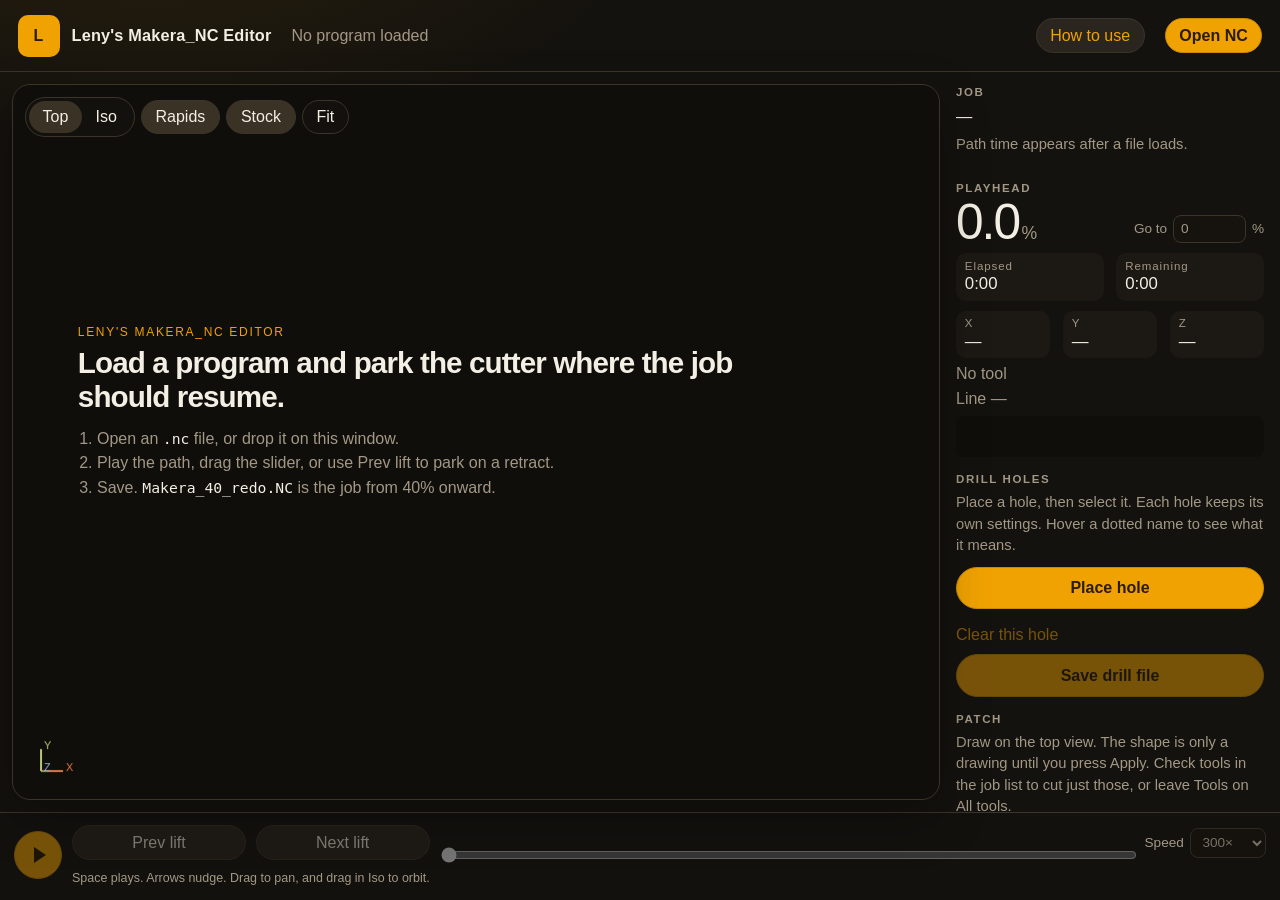
==== index.html @ b99cb6f9 "Publish the independent NC editor. The beta warning stays on the front page so anyone who opens the " ====
<!DOCTYPE html>
<html lang="en">
<head>
  <meta charset="utf-8" />
  <meta name="viewport" content="width=device-width, initial-scale=1" />
  <title>Leny's Makera_NC Editor</title>
  <link rel="stylesheet" href="app.css?v=7" />
</head>
<body>
  <header class="top">
    <div class="brand">
      <span class="mark">L</span>
      <div>
        <strong>Leny's Makera_NC Editor</strong>
      </div>
    </div>
    <p class="filemeta" id="fileMeta">No program loaded</p>
    <a class="doclink" href="docs.html">How to use</a>
    <button type="button" class="primary" id="openBtn">Open NC</button>
    <input id="file" type="file" accept=".nc,.NC,.gcode,.tap,.txt,text/plain" hidden />
  </header>

  <main>
    <section class="stage" id="stage">
      <canvas id="gl"></canvas>
      <canvas id="overlay"></canvas>
      <div class="viewbar">
        <div class="seg" role="group" aria-label="View">
          <button type="button" id="viewTop" aria-pressed="true">Top</button>
          <button type="button" id="viewIso" aria-pressed="false">Iso</button>
        </div>
        <button type="button" id="rapidsBtn" aria-pressed="true">Rapids</button>
        <button type="button" id="stockBtn" aria-pressed="true">Stock</button>
        <button type="button" id="fitBtn">Fit</button>
      </div>
      <div class="legend" id="legend" hidden>
        <span id="zTop">0</span>
        <i></i>
        <span id="zBot">0</span>
        <em>Z</em>
      </div>
      <div class="empty" id="empty">
        <p class="kicker">Leny's Makera_NC Editor</p>
        <h1>Load a program and park the cutter where the job should resume.</h1>
        <ol>
          <li>Open an <span>.nc</span> file, or drop it on this window.</li>
          <li>Play the path, drag the slider, or use Prev lift to park on a retract.</li>
          <li>Save. <span>Makera_40_redo.NC</span> is the job from 40% onward.</li>
        </ol>
      </div>
      <div class="loading" id="loading" hidden>
        <div>
          <strong id="loadTitle">Reading</strong>
          <div class="bar"><span id="loadBar"></span></div>
          <em id="loadSub"></em>
        </div>
      </div>
    </section>

    <aside>
      <section>
        <h2>Job</h2>
        <p class="jobname" id="jobName">—</p>
        <p class="quiet" id="jobFacts">Path time appears after a file loads.</p>
        <ul class="paths" id="paths"></ul>
      </section>

      <section>
        <h2>Playhead</h2>
        <div class="percent-row">
          <p class="percent" id="percentRead">0.0<span>%</span></p>
          <label class="goto">Go to
            <input id="percent" type="number" min="0" max="100" step="0.1" value="0" disabled />
            <span>%</span>
          </label>
        </div>
        <dl class="times">
          <div><dt>Elapsed</dt><dd id="elapsed">0:00</dd></div>
          <div><dt>Remaining</dt><dd id="remaining">0:00</dd></div>
        </dl>
        <dl class="dro">
          <div><dt>X</dt><dd id="posX">—</dd></div>
          <div><dt>Y</dt><dd id="posY">—</dd></div>
          <div><dt>Z</dt><dd id="posZ">—</dd></div>
        </dl>
        <p class="toolrow" id="toolRow">No tool</p>
        <p class="line" id="lineRead">Line —</p>
        <pre id="gcode" class="gcode"> </pre>
      </section>

      <section class="drill">
        <h2>Drill holes</h2>
        <p class="quiet">Place a hole, then select it. Each hole keeps its own settings. Hover a dotted name to see what it means.</p>
        <button type="button" class="primary savebtn" id="placeHole" data-hint-title="Place hole" data-hint="Adds a hole and selects it. The new hole copies the size, depth, peck, feed, spindle, and tool of the one you had selected.">Place hole</button>
        <ul class="holelist" id="holeList"></ul>
        <div class="mover" id="holeMove" hidden>
          <p class="quiet" id="holeMoveTitle">Hole 1</p>
          <div class="fields">
            <label data-hint-title="Size" data-hint="Common drill sizes, plus the pilot hole for each thread. A size with a screw name is the hole that screw wants: M3 is 2.5 mm, M4 is 3.3 mm, M6 is 5 mm. Choosing one fills in Diameter. Custom is for a bit that is not in the list. 3.175 mm is a 1/8 inch drill.">
              <span class="hinted">Size</span>
              <select id="drillSize"></select>
            </label>
            <label data-hint-title="Diameter" data-hint="Width of the hole, in millimeters. Match it to the bit in the spindle. The circle on the plate is drawn at this size.">
              <span class="hinted">Diameter</span>
              <input id="drillDia" type="number" min="0.1" step="0.025" value="3.175" />
            </label>
            <label data-hint-title="Depth" data-hint="How far the drill goes down from the top of the plate, in millimeters. A depth of 3 stops the tip 3 mm below the surface.">
              <span class="hinted">Depth</span>
              <input id="drillDepth" type="number" min="0.1" step="0.1" value="3" />
            </label>
            <label data-hint-title="Peck" data-hint="How far the drill cuts before it lifts to clear chips, in millimeters. A deep hole in one push packs chips and can snap the bit. Peck 1 means drill 1 mm, pull up, then drill the next 1 mm, until the depth is reached. 0.5–1 mm is a safe start for a small bit.">
              <span class="hinted">Peck</span>
              <input id="drillPeck" type="number" min="0.1" step="0.1" value="1" />
            </label>
            <label data-hint-title="Feed" data-hint="How fast the drill pushes down, in millimeters per minute. 200 is a slow plunge for a small bit in aluminum. A higher feed finishes sooner and is harder on a thin bit.">
              <span class="hinted">Feed</span>
              <input id="drillFeed" type="number" min="1" step="10" value="200" />
            </label>
            <label data-hint-title="Spindle" data-hint="How fast the bit spins, in revolutions per minute. 12000 is a normal speed for a small drill on the Z1. The file turns the spindle on at this speed before it drills.">
              <span class="hinted">Spindle</span>
              <input id="drillSpindle" type="number" min="1000" step="500" value="12000" />
            </label>
            <label data-hint-title="Tool" data-hint="The tool slot for this hole: T1, T2, and so on. Give each bit its own number so the Z1 stops for the change. Holes that share a tool number are drilled with the same bit.">
              <span class="hinted">Tool</span>
              <input id="drillTool" type="number" min="1" step="1" value="1" />
            </label>
            <label class="check" data-hint-title="Through the plate" data-hint="Drills the full thickness and 0.5 mm past the bottom so the hole breaks through. Depth is filled from the stock and locked while this is checked. Load a program first so the plate thickness is known.">
              <input id="drillThrough" type="checkbox" />
              <span class="hinted">Through the plate</span>
            </label>
          </div>
          <label class="axis" data-hint-title="X position" data-hint="Left-right position of this hole, in millimeters, from the front-left corner of the top of the plate. The slider steps by 0.1 mm. The box under it is exact to 0.001 mm.">
            <span class="hinted">X</span>
            <input id="holeX" type="range" min="0" max="100" step="0.1" value="0" aria-label="Hole X" />
            <input id="holeXNum" type="number" step="0.001" value="0" aria-label="Hole X value" />
          </label>
          <label class="axis" data-hint-title="Y position" data-hint="Front-back position of this hole, in millimeters, from the front-left corner of the top of the plate. The slider steps by 0.1 mm. The box under it is exact to 0.001 mm.">
            <span class="hinted">Y</span>
            <input id="holeY" type="range" min="0" max="100" step="0.1" value="0" aria-label="Hole Y" />
            <input id="holeYNum" type="number" step="0.001" value="0" aria-label="Hole Y value" />
          </label>
        </div>
        <button type="button" class="threadbtn" id="threadOpen" hidden data-hint-title="Thread this hole" data-hint="Opens the thread screen for this hole only. The drill makes a plain pilot. A different bit, the thread mill, spirals inside that pilot and cuts the grooves. Move the hole and the thread moves with it.">Thread this hole</button>
        <button type="button" class="texty" id="holeClear" disabled data-hint-title="Clear this hole" data-hint="Removes the highlighted hole. The other holes stay where they are.">Clear this hole</button>
        <button type="button" class="primary savebtn" id="drillSave" disabled data-hint-title="Save drill file" data-hint="Writes an NC file for these holes. Each hole is peck-drilled with its own bit. If a hole has a thread, the file then stops for a thread mill and cuts that thread as a second operation.">Save drill file</button>
      </section>

      <section class="patch">
        <h2>Patch</h2>
        <p class="quiet">Draw on the top view. The shape is only a drawing until you press Apply. Check tools in the job list to cut just those, or leave Tools on All tools.</p>
        <div class="seg" role="group" aria-label="Shape">
          <button type="button" id="patchRect" aria-pressed="false" data-hint-title="Rectangle" data-hint="Drag from one corner to the opposite corner on the top view. The shape stays a draft until Apply. Press the button again to put the pen down.">Rectangle</button>
          <button type="button" id="patchCircle" aria-pressed="false" data-hint-title="Circle" data-hint="Drag from the center out to the rim. The shape stays a draft until Apply. Press the button again to put the pen down.">Circle</button>
          <button type="button" id="patchPoly" aria-pressed="false" data-hint-title="Polygon" data-hint="Click each corner. Click the first corner again, or press Close polygon. The shape stays a draft until Apply.">Polygon</button>
        </div>
        <button type="button" class="texty" id="patchClose" hidden data-hint-title="Close polygon" data-hint="Joins the last corner to the first and keeps the polygon as a draft.">Close polygon</button>
        <ul class="holelist" id="patchList"></ul>
        <div class="mover" id="patchMove" hidden>
          <p class="quiet" id="patchTitle">Shape 1</p>
          <label data-hint-title="Tools" data-hint="All tools runs the shape on every bit in the job. Checked tools uses the boxes in the job list at the top. A checked row is the only tool the shape cuts. The other tools stay whole. The path changes when you press Apply.">
            <span class="hinted">Tools</span>
            <select id="patchScope">
              <option value="all">All tools</option>
              <option value="picked">Checked tools</option>
            </select>
          </label>
          <label data-hint-title="Keep" data-hint="Inside keeps the cuts in the shape and drops the rest. Outside drops the cuts in the shape and keeps the rest. The path changes when you press Apply.">
            <span class="hinted">Keep</span>
            <select id="patchMode">
              <option value="inside">Inside</option>
              <option value="outside">Outside</option>
            </select>
          </label>
          <label class="axis" data-hint-title="X position" data-hint="Left-right center of this shape, in millimeters. The slider steps by 0.1 mm. The box under it is exact to 0.001 mm. Moving it does not change the path until Apply.">
            <span class="hinted">X</span>
            <input id="patchX" type="range" min="0" max="100" step="0.1" value="0" aria-label="Shape X" />
            <input id="patchXNum" type="number" step="0.001" value="0" aria-label="Shape X value" />
          </label>
          <label class="axis" data-hint-title="Y position" data-hint="Front-back center of this shape, in millimeters. The slider steps by 0.1 mm. The box under it is exact to 0.001 mm. Moving it does not change the path until Apply.">
            <span class="hinted">Y</span>
            <input id="patchY" type="range" min="0" max="100" step="0.1" value="0" aria-label="Shape Y" />
            <input id="patchYNum" type="number" step="0.001" value="0" aria-label="Shape Y value" />
          </label>
          <label class="axis" data-hint-title="Size" data-hint="Width of the shape in millimeters. For a circle this is the diameter. A rectangle or polygon keeps the proportion you drew. Changing the size does not change the path until Apply.">
            <span class="hinted">Size</span>
            <input id="patchSize" type="range" min="0.2" max="100" step="0.1" value="10" aria-label="Shape size" />
            <input id="patchSizeNum" type="number" min="0.05" step="0.001" value="10" aria-label="Shape size value" />
          </label>
        </div>
        <button type="button" class="primary savebtn" id="patchApply" disabled data-hint-title="Apply" data-hint="Changes this job. Checked tools limits the cut to the tools you marked in the job list. All tools cuts every bit. Inside keeps the cuts in the shape. Outside drops them. Until you press Apply, the shape is only a drawing.">Apply</button>
        <button type="button" class="texty" id="patchClear" disabled data-hint-title="Clear this shape" data-hint="Removes the highlighted shape. A draft that was never applied leaves the path alone. A shape that was applied is taken back out of the path.">Clear this shape</button>
      </section>

      <section class="save">
        <h2>Save from playhead</h2>
        <label class="fname">Filename
          <input id="filename" type="text" spellcheck="false" value="Makera_0_redo.NC" disabled />
        </label>
        <button type="button" class="texty" id="nameReset" disabled>Use the percent name</button>
        <button type="button" class="primary savebtn" id="saveBtn" disabled>Save redo file</button>
        <p class="quiet" id="saveNote">The number in the name is the percent this file continues from. It selects that tool, starts the spindle, lifts to clearance, crosses to the restart XY, feeds down, then runs the rest of the path. The Z1 may pause for a tool change before it moves.</p>
        <p class="status" id="status"></p>
      </section>
    </aside>
  </main>

  <footer class="transport">
    <button type="button" class="play" id="play" aria-label="Play" disabled>
      <span class="glyph"></span>
    </button>
    <button type="button" id="prevLift" disabled>Prev lift</button>
    <button type="button" id="nextLift" disabled>Next lift</button>
    <input id="scrub" type="range" min="0" max="10000" value="0" disabled aria-label="Job percent" />
    <label class="speed">Speed
      <select id="speed" disabled>
        <option value="1">1×</option>
        <option value="10">10×</option>
        <option value="60">60×</option>
        <option value="300" selected>300×</option>
        <option value="1000">1000×</option>
        <option value="5000">5000×</option>
      </select>
    </label>
    <p class="hint">Space plays. Arrows nudge. Drag to pan, and drag in Iso to orbit.</p>
  </footer>

  <div id="threadScrim" class="scrim" hidden>
    <div class="sheet" role="dialog" aria-labelledby="threadTitle">
      <div class="sheet-head">
        <h2 id="threadTitle">Thread hole 1</h2>
        <button type="button" class="texty" id="threadClose">Close</button>
      </div>
      <p class="callout">The hole and the thread are two different cuts, with two different bits. The drill only makes a plain pilot hole. After that, the machine changes tools. A thread mill, which is smaller than the pilot, drops into the center and spirals around to cut the grooves. Do not try to cut the thread with the drill bit.</p>
      <div class="fields">
        <label class="span" data-hint-title="Thread" data-hint="Only the screws whose pilot matches this drilled hole. A 2.5 mm hole offers M3. A 5 mm hole offers M6. If the hole is not a standard pilot, the list is just Custom, and you can type the numbers yourself.">
          <span class="hinted">Thread</span>
          <select id="threadPreset"></select>
        </label>
        <label data-hint-title="Major diameter" data-hint="The named size of the screw, in millimeters. M3 means 3 mm across the outside of the screw. This is not the drill size. The drill is smaller.">
          <span class="hinted">Major</span>
          <input id="threadMajor" type="number" min="0.2" step="0.001" value="3" />
        </label>
        <label data-hint-title="Pitch" data-hint="Distance from one groove to the next, in millimeters. M3 coarse is 0.5 mm. Each full circle, the thread mill drops by this amount.">
          <span class="hinted">Pitch</span>
          <input id="threadPitch" type="number" min="0.05" step="0.001" value="0.5" />
        </label>
        <label data-hint-title="Pilot" data-hint="The plain hole the drill should make before threading. It is smaller than the screw. An M3 screw wants about a 2.5 mm pilot, not a 3 mm hole. This number does not change the hole until you use the button below.">
          <span class="hinted">Pilot</span>
          <input id="threadPilot" type="number" min="0.1" step="0.001" value="2.5" />
        </label>
        <label data-hint-title="Thread depth" data-hint="How far the grooves run down from the top of the plate. On a blind hole, keep this shorter than the drilled depth so the thread mill does not hit the bottom. A through hole can be threaded the full thickness.">
          <span class="hinted">Depth</span>
          <input id="threadDepth" type="number" min="0.1" step="0.1" value="2.5" />
        </label>
        <button type="button" class="texty span" id="threadUsePilot" data-hint-title="Set the hole to this pilot" data-hint="Changes this hole's drill diameter to the pilot above. The drill bit and the thread mill stay two different tools.">Set the hole to this pilot</button>
        <label data-hint-title="Thread mill" data-hint="Diameter of the thread mill, not the drill. It must be smaller than the pilot so it can drop into the hole, then spiral outward and cut the grooves.">
          <span class="hinted">Thread mill</span>
          <input id="threadMill" type="number" min="0.1" step="0.001" value="1.5" />
        </label>
        <label data-hint-title="Thread tool" data-hint="Tool slot for the thread mill. Use a different number than the drill. The machine will stop after the pilots and wait for you to put the thread mill in.">
          <span class="hinted">Tool</span>
          <input id="threadTool" type="number" min="1" step="1" value="2" />
        </label>
        <label data-hint-title="Thread feed" data-hint="How fast the thread mill moves along the spiral, in millimeters per minute. This is the thread mill's feed, not the drill's plunge feed.">
          <span class="hinted">Feed</span>
          <input id="threadFeed" type="number" min="1" step="10" value="200" />
        </label>
        <label data-hint-title="Thread spindle" data-hint="How fast the thread mill spins, in revolutions per minute. This starts when the thread mill is in the spindle, after the drill is done.">
          <span class="hinted">Spindle</span>
          <input id="threadSpindle" type="number" min="1000" step="500" value="12000" />
        </label>
      </div>
      <p class="quiet" id="threadNote"></p>
      <button type="button" class="primary savebtn" id="threadApply">Save thread on this hole</button>
      <button type="button" class="texty" id="threadRemove">Remove thread</button>
    </div>
  </div>
  <div id="hint" class="hintpop" hidden role="tooltip">
    <p class="hint-title" id="hintTitle"></p>
    <p class="hint-body" id="hintBody"></p>
  </div>
  <script src="makera.js?v=7"></script>
  <script src="app.js?v=9"></script>
</body>
</html>
---- app.css ----
:root {
  --bg: #14120e;
  --bg-2: #1c1914;
  --panel: #221f19;
  --line: #3a342a;
  --text: #f3efe4;
  --muted: #a39886;
  --amber: #f0a202;
  --amber-ink: #2a1c00;
  --ok: #b7c77a;
  --shadow: 0 18px 50px rgba(0, 0, 0, 0.28);
  color-scheme: dark;
}

* { box-sizing: border-box; }

html, body {
  margin: 0;
  height: 100%;
  background:
    radial-gradient(900px 420px at 12% -10%, rgba(240, 162, 2, 0.09), transparent 55%),
    var(--bg);
  color: var(--text);
  font-family: Bahnschrift, "Segoe UI Variable", "Segoe UI", sans-serif;
  font-variant-numeric: tabular-nums;
}

body {
  min-height: 100vh;
  display: grid;
  grid-template-rows: 72px minmax(0, 1fr) 88px;
}

button, input, select { font: inherit; color: inherit; }

button {
  background: #2a261f;
  border: 1px solid var(--line);
  border-radius: 999px;
  padding: 0.45rem 0.85rem;
  cursor: pointer;
}

button:hover:not(:disabled) { border-color: #6d624f; }

button:disabled { opacity: 0.45; cursor: default; }

button:focus-visible, input:focus-visible, select:focus-visible {
  outline: 2px solid var(--amber);
  outline-offset: 2px;
}

.primary {
  background: var(--amber);
  color: var(--amber-ink);
  border-color: #c98a05;
  font-weight: 650;
}

.primary:hover:not(:disabled) { background: #ffb31a; }

.top {
  display: flex;
  align-items: center;
  gap: 1.25rem;
  padding: 0 1.1rem;
  border-bottom: 1px solid var(--line);
}

.brand {
  display: flex;
  align-items: center;
  gap: 0.75rem;
  flex: 0 0 auto;
}

.brand strong {
  display: block;
  letter-spacing: 0.01em;
  white-space: nowrap;
  font-size: 1.02rem;
}

.brand em {
  display: block;
  margin-top: 0.1rem;
  color: var(--muted);
  font-style: normal;
  font-size: 0.82rem;
}

.mark {
  width: 42px;
  height: 42px;
  display: grid;
  place-items: center;
  border-radius: 10px;
  background: var(--amber);
  color: var(--amber-ink);
  font-weight: 720;
  letter-spacing: 0.04em;
}

.filemeta {
  margin: 0;
  flex: 1;
  color: var(--muted);
  white-space: nowrap;
  overflow: hidden;
  text-overflow: ellipsis;
}

a.doclink {
  flex: 0 0 auto;
  color: var(--amber);
  text-decoration: none;
  border: 1px solid var(--line);
  border-radius: 999px;
  padding: 0.45rem 0.85rem;
  background: #2a261f;
  white-space: nowrap;
}

a.doclink:hover { border-color: #6d624f; }

main {
  min-height: 0;
  display: grid;
  grid-template-columns: minmax(0, 1fr) 340px;
}

.stage {
  position: relative;
  min-height: 0;
  margin: 0.75rem 0 0.75rem 0.75rem;
  border: 1px solid var(--line);
  border-radius: 18px;
  overflow: hidden;
  background: #100e0b;
  box-shadow: var(--shadow);
  touch-action: none;
  cursor: grab;
}

.stage.dragging { cursor: grabbing; }
.stage.placing { cursor: crosshair; }

.stage canvas {
  position: absolute;
  inset: 0;
  width: 100%;
  height: 100%;
  pointer-events: none;
}

.viewbar {
  position: absolute;
  z-index: 2;
  top: 12px;
  left: 12px;
  display: flex;
  gap: 0.4rem;
  align-items: center;
}

.seg {
  display: flex;
  padding: 3px;
  border-radius: 999px;
  background: rgba(20, 18, 14, 0.82);
  border: 1px solid var(--line);
}

.seg button {
  border: 0;
  background: transparent;
  border-radius: 999px;
}

.seg button[aria-pressed="true"],
#rapidsBtn[aria-pressed="true"],
#stockBtn[aria-pressed="true"] {
  background: #3a3224;
  color: var(--text);
}

.viewbar > button {
  background: rgba(20, 18, 14, 0.82);
}

.legend {
  position: absolute;
  z-index: 2;
  top: 12px;
  right: 12px;
  display: grid;
  grid-template-rows: auto 84px auto;
  justify-items: center;
  gap: 0.25rem;
  padding: 0.45rem 0.4rem;
  border-radius: 12px;
  background: rgba(20, 18, 14, 0.82);
  border: 1px solid var(--line);
  font-size: 0.75rem;
  color: var(--muted);
}

.legend i {
  width: 8px;
  border-radius: 99px;
  background: linear-gradient(#a3c07a, #ed7238);
}

.legend em { font-style: normal; letter-spacing: 0.08em; }

.empty {
  position: absolute;
  z-index: 1;
  left: 7%;
  right: 7%;
  top: 46%;
  transform: translateY(-50%);
  max-width: 680px;
  pointer-events: none;
}

.kicker {
  margin: 0 0 0.4rem;
  color: var(--amber);
  letter-spacing: 0.14em;
  text-transform: uppercase;
  font-size: 0.75rem;
}

.empty h1 {
  margin: 0 0 0.8rem;
  font-size: 1.85rem;
  font-weight: 620;
  letter-spacing: -0.03em;
  line-height: 1.15;
}

.empty ol {
  margin: 0;
  padding-left: 1.2rem;
  color: var(--muted);
  line-height: 1.55;
}

.empty span {
  color: var(--text);
  font-family: "Cascadia Mono", Consolas, monospace;
  font-size: 0.92em;
}

.loading {
  position: absolute;
  z-index: 3;
  inset: 0;
  display: grid;
  place-items: center;
  background: rgba(16, 14, 11, 0.72);
}

.legend[hidden],
.loading[hidden],
.empty[hidden] { display: none !important; }

.loading div { width: min(420px, 80%); text-align: center; }

.loading strong { display: block; margin-bottom: 0.8rem; }

.loading em {
  display: block;
  margin-top: 0.55rem;
  color: var(--muted);
  font-style: normal;
}

.bar {
  height: 6px;
  border-radius: 99px;
  background: #3a342a;
  overflow: hidden;
}

.bar span {
  display: block;
  height: 100%;
  width: 0%;
  background: var(--amber);
}

aside {
  min-height: 0;
  overflow: auto;
  padding: 0.9rem 1rem 1.2rem;
  display: flex;
  flex-direction: column;
  gap: 1rem;
}

aside section { display: flex; flex-direction: column; gap: 0.45rem; }

h2 {
  margin: 0;
  color: var(--muted);
  font-size: 0.72rem;
  font-weight: 650;
  letter-spacing: 0.14em;
  text-transform: uppercase;
}

.jobname {
  margin: 0;
  font-size: 1.02rem;
  line-height: 1.3;
  word-break: break-word;
}

.quiet {
  margin: 0;
  color: var(--muted);
  line-height: 1.45;
  font-size: 0.92rem;
}

.paths { list-style: none; margin: 0.2rem 0 0; padding: 0; display: flex; flex-direction: column; gap: 0.3rem; }

.pathrow { display: flex; align-items: center; gap: 0.4rem; }

.pathrow input { width: auto; flex: none; margin: 0; }

.paths button {
  width: 100%;
  text-align: left;
  border-radius: 10px;
  padding: 0.4rem 0.6rem;
  white-space: nowrap;
  overflow: hidden;
  text-overflow: ellipsis;
}

.pathrow button { flex: 1; min-width: 0; }

.paths button.active {
  border-color: var(--amber);
  color: var(--amber);
}

.percent-row {
  display: flex;
  align-items: flex-end;
  justify-content: space-between;
  gap: 0.75rem;
}

.percent {
  margin: 0;
  font-size: 3.1rem;
  line-height: 0.85;
  letter-spacing: -0.04em;
}

.percent span { font-size: 1.1rem; color: var(--muted); margin-left: 0.15rem; }

.goto {
  display: flex;
  align-items: center;
  gap: 0.35rem;
  color: var(--muted);
  font-size: 0.85rem;
}

input[type="number"], input[type="text"], select {
  background: #16130f;
  border: 1px solid var(--line);
  border-radius: 8px;
  padding: 0.35rem 0.45rem;
}

.goto input { width: 4.6rem; }

.times, .dro {
  display: grid;
  gap: 0.35rem 0.8rem;
  margin: 0.2rem 0 0;
}

.times { grid-template-columns: 1fr 1fr; }

.dro { grid-template-columns: repeat(3, 1fr); }

.times div, .dro div {
  background: var(--bg-2);
  border-radius: 10px;
  padding: 0.4rem 0.55rem;
}

dt { color: var(--muted); font-size: 0.72rem; letter-spacing: 0.08em; }

dd { margin: 0.15rem 0 0; font-size: 1.05rem; }

.toolrow, .line { margin: 0; color: var(--muted); }

.gcode {
  margin: 0;
  min-height: 2.6rem;
  padding: 0.45rem 0.55rem;
  border-radius: 8px;
  background: #100e0b;
  color: var(--ok);
  font-family: "Cascadia Mono", Consolas, monospace;
  font-size: 0.78rem;
  white-space: pre-wrap;
  word-break: break-all;
}

.fname { display: flex; flex-direction: column; gap: 0.3rem; color: var(--muted); font-size: 0.85rem; }

.fname input { width: 100%; }

.texty {
  justify-self: start;
  width: fit-content;
  background: transparent;
  border: 0;
  padding: 0;
  color: var(--amber);
  border-radius: 0;
}

.savebtn { margin-top: 0.2rem; padding: 0.7rem 1rem; }

.status { min-height: 1.2em; margin: 0; color: var(--ok); }

.fields {
  display: grid;
  grid-template-columns: 1fr 1fr;
  gap: 0.45rem 0.55rem;
}

.fields label {
  display: flex;
  flex-direction: column;
  gap: 0.22rem;
  color: var(--muted);
  font-size: 0.78rem;
}

.hinted {
  width: fit-content;
  border-bottom: 1px dotted rgba(163, 152, 134, 0.85);
  cursor: help;
}

.threadbtn {
  width: 100%;
  border-radius: 12px;
  border-color: #8a6a2e;
  color: var(--amber);
}

.threadbtn[hidden] { display: none !important; }

.scrim {
  position: fixed;
  inset: 0;
  z-index: 60;
  display: grid;
  place-items: center;
  padding: 1rem;
  background: rgba(8, 7, 5, 0.72);
}

.scrim[hidden] { display: none !important; }

.sheet {
  width: min(520px, 100%);
  max-height: min(92vh, 820px);
  overflow: auto;
  padding: 1rem 1rem 1.1rem;
  border: 1px solid var(--line);
  border-radius: 16px;
  background: var(--panel);
  box-shadow: var(--shadow);
  display: flex;
  flex-direction: column;
  gap: 0.75rem;
}

.sheet-head {
  display: flex;
  align-items: center;
  justify-content: space-between;
  gap: 0.75rem;
}

.sheet h2 {
  margin: 0;
  color: var(--text);
  font-size: 1.2rem;
  letter-spacing: 0;
  text-transform: none;
}

.callout {
  margin: 0;
  padding: 0.7rem 0.75rem;
  border: 1px solid #6d5a32;
  border-radius: 10px;
  background: #2a2418;
  color: var(--text);
  font-size: 0.9rem;
  line-height: 1.45;
}

.sheet .span { grid-column: 1 / -1; }

.hintpop {
  position: fixed;
  z-index: 80;
  width: min(280px, calc(100vw - 20px));
  padding: 0.7rem 0.8rem 0.75rem;
  border: 1px solid #6d5a32;
  border-radius: 12px;
  background: #2a2418;
  box-shadow: var(--shadow);
  pointer-events: none;
}

.hintpop[hidden] { display: none !important; }

.hint-title {
  margin: 0 0 0.28rem;
  color: var(--amber);
  font-size: 0.72rem;
  font-weight: 650;
  letter-spacing: 0.12em;
  text-transform: uppercase;
}

.hint-body {
  margin: 0;
  color: var(--text);
  font-size: 0.86rem;
  line-height: 1.45;
}

.fields input,
.fields select { width: 100%; }

.fields .check input { width: auto; flex: none; }

.fields .check {
  flex-direction: row;
  align-items: center;
  gap: 0.4rem;
  grid-column: 1 / -1;
  color: var(--text);
  font-size: 0.88rem;
}

.holelist {
  list-style: none;
  margin: 0.15rem 0 0;
  padding: 0;
  display: flex;
  flex-direction: column;
  gap: 0.25rem;
  max-height: 148px;
  overflow: auto;
}

.holelist button {
  width: 100%;
  display: flex;
  justify-content: space-between;
  border-radius: 8px;
  text-align: left;
}

.holelist button.on {
  border-color: var(--amber);
  color: var(--amber);
}

.mover {
  display: flex;
  flex-direction: column;
  gap: 0.7rem;
  padding: 0.55rem 0.6rem 0.7rem;
  border: 1px solid var(--line);
  border-radius: 12px;
  background: var(--bg-2);
}

.mover[hidden] { display: none !important; }

.patch .seg { width: 100%; }
.patch .seg button { flex: 1; padding: 0.4rem 0.3rem; font-size: 0.82rem; }
#patchClose[hidden] { display: none !important; }
.patch .mover label { display: flex; flex-direction: column; gap: 0.22rem; color: var(--muted); font-size: 0.78rem; }
.patch .mover select { width: 100%; }

.axis {
  display: flex;
  flex-direction: column;
  gap: 0.3rem;
  color: var(--muted);
  font-size: 0.75rem;
  letter-spacing: 0.12em;
}

.axis input[type="range"] {
  width: 100%;
  accent-color: var(--amber);
  padding: 0;
  background: transparent;
  border: 0;
}

.axis input[type="number"] { width: 100%; }

.transport {
  display: grid;
  grid-template-columns: auto auto auto minmax(120px, 1fr) auto;
  grid-template-rows: auto auto;
  gap: 0.55rem 0.6rem;
  align-items: center;
  padding: 0.7rem 0.9rem 0.85rem;
  border-top: 1px solid var(--line);
  background: rgba(20, 18, 14, 0.94);
}

.play {
  width: 48px;
  height: 48px;
  border-radius: 50%;
  background: var(--amber);
  color: var(--amber-ink);
  border-color: #c98a05;
  display: grid;
  place-items: center;
  grid-row: 1 / span 2;
}

.play .glyph {
  width: 0;
  height: 0;
  border-left: 12px solid var(--amber-ink);
  border-top: 8px solid transparent;
  border-bottom: 8px solid transparent;
  margin-left: 3px;
}

.play[data-state="pause"] .glyph {
  width: 12px;
  height: 14px;
  margin: 0;
  border: 0;
  background:
    linear-gradient(var(--amber-ink), var(--amber-ink)) left / 4px 100% no-repeat,
    linear-gradient(var(--amber-ink), var(--amber-ink)) right / 4px 100% no-repeat;
}

#scrub { grid-column: 4; grid-row: 1 / span 2; width: 100%; accent-color: var(--amber); }

.speed { grid-column: 5; grid-row: 1; color: var(--muted); font-size: 0.85rem; display: flex; align-items: center; gap: 0.4rem; }

.hint {
  grid-column: 2 / 4;
  grid-row: 2;
  margin: 0;
  color: var(--muted);
  font-size: 0.78rem;
}

#prevLift, #nextLift { grid-row: 1; }

@media (max-width: 980px) {
  body { grid-template-rows: auto minmax(420px, 1fr) auto auto; height: auto; }
  main { grid-template-columns: 1fr; }
  .stage { height: 58vh; margin-right: 0.75rem; }
  .transport { grid-template-columns: auto auto auto 1fr; }
  .hint { display: none; }
  #scrub { grid-column: 1 / -1; grid-row: 2; }
  .speed { grid-column: 4; grid-row: 1; }
}
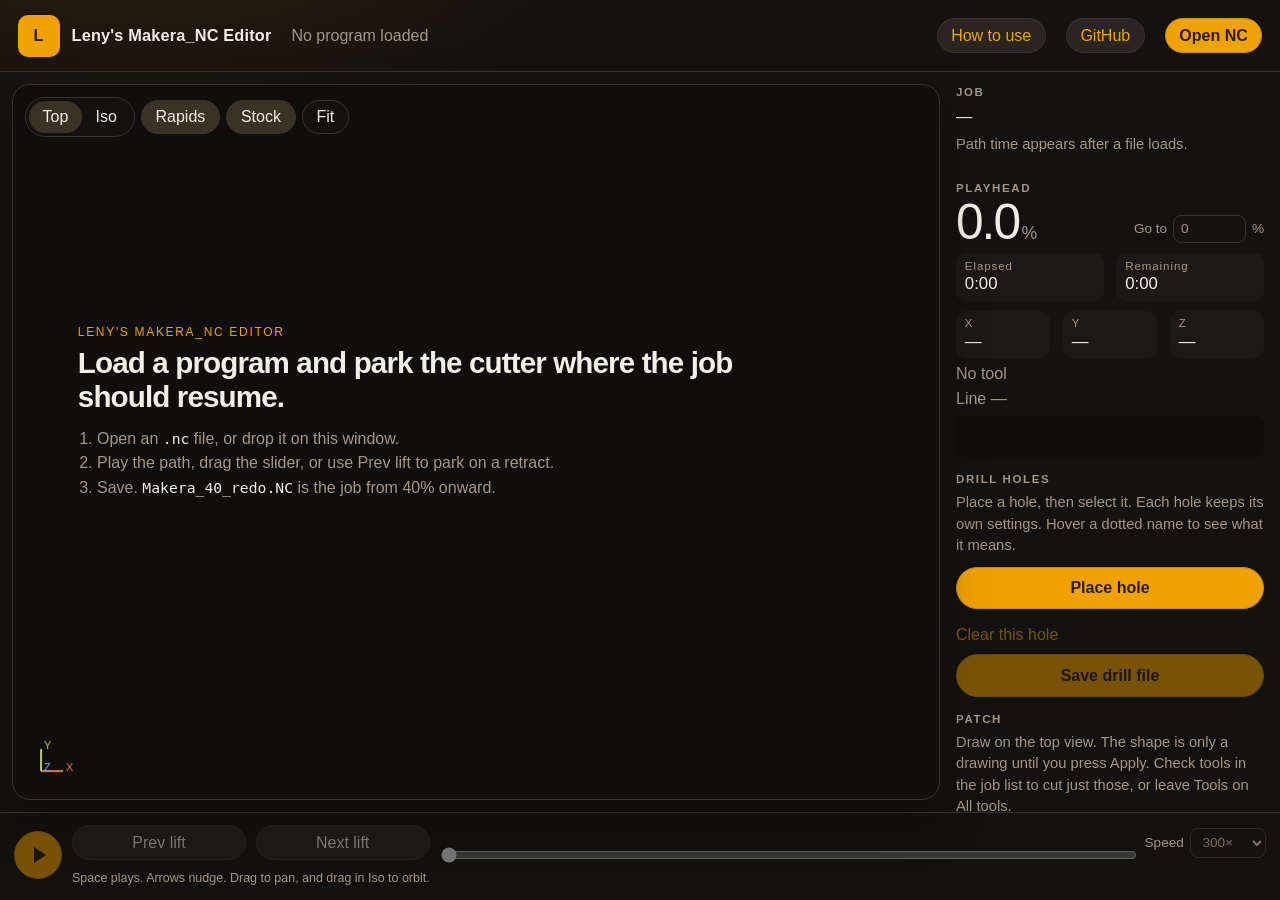
==== commit 19799556: "Add a GitHub link in the editor header. The published page should point back to the repo.  Co-author" ====
--- a/index.html
+++ b/index.html
@@ -16,6 +16,7 @@
     </div>
     <p class="filemeta" id="fileMeta">No program loaded</p>
     <a class="doclink" href="docs.html">How to use</a>
+    <a class="doclink" href="https://github.com/LenyZen/makera-nc-editor" target="_blank" rel="noopener">GitHub</a>
     <button type="button" class="primary" id="openBtn">Open NC</button>
     <input id="file" type="file" accept=".nc,.NC,.gcode,.tap,.txt,text/plain" hidden />
   </header>
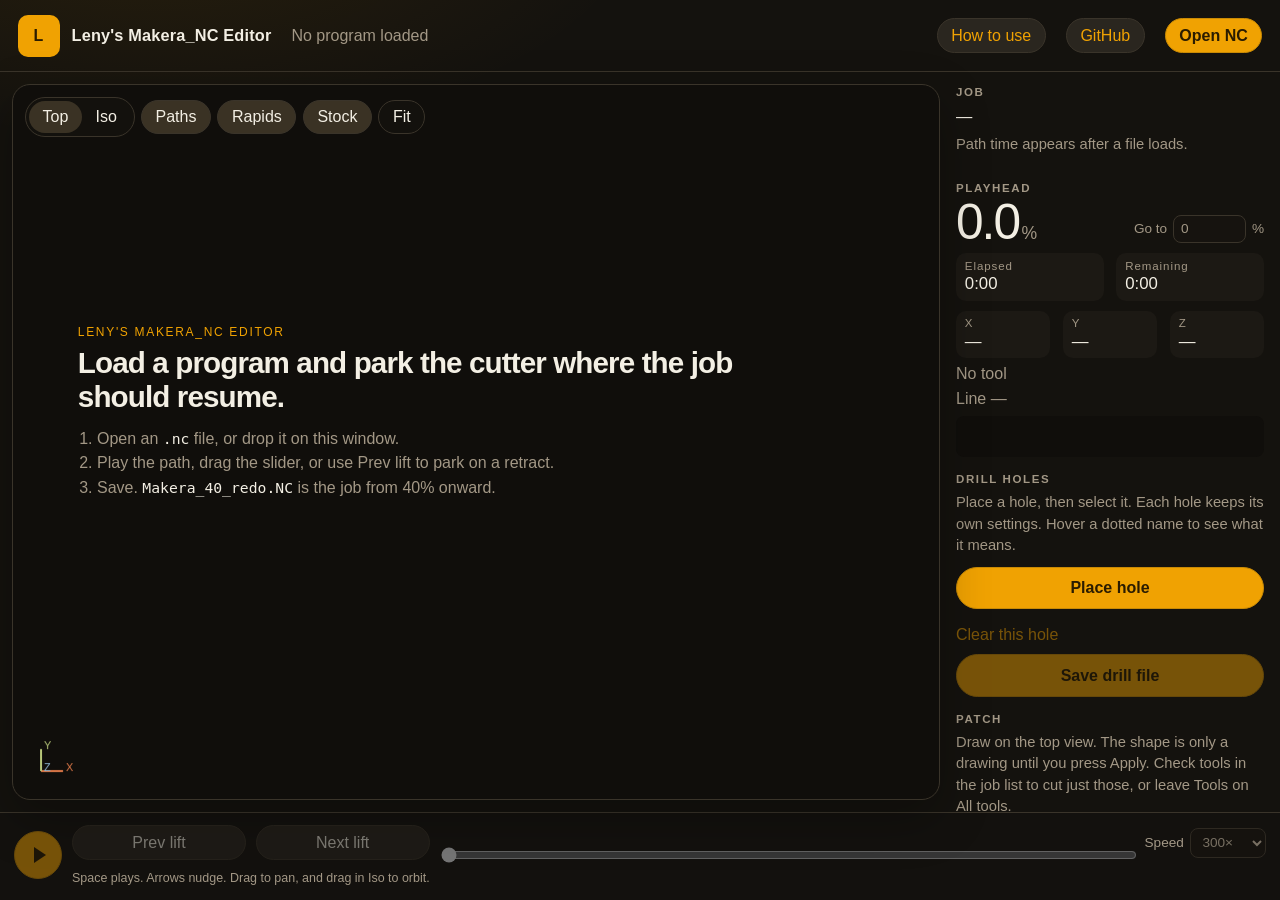
==== commit 9b4b4487: "Show a flat relief as a solid, and drop the path the bit has already cut. Iso can jump to any face, " ====
--- a/index.html
+++ b/index.html
@@ -4,7 +4,7 @@
   <meta charset="utf-8" />
   <meta name="viewport" content="width=device-width, initial-scale=1" />
   <title>Leny's Makera_NC Editor</title>
-  <link rel="stylesheet" href="app.css?v=7" />
+  <link rel="stylesheet" href="app.css?v=12" />
 </head>
 <body>
   <header class="top">
@@ -30,9 +30,19 @@
           <button type="button" id="viewTop" aria-pressed="true">Top</button>
           <button type="button" id="viewIso" aria-pressed="false">Iso</button>
         </div>
+        <button type="button" id="rotaryBtn" aria-pressed="false" hidden title="Spin the stock under the bit">Rotary</button>
+        <button type="button" id="pathsBtn" aria-pressed="true">Paths</button>
         <button type="button" id="rapidsBtn" aria-pressed="true">Rapids</button>
         <button type="button" id="stockBtn" aria-pressed="true">Stock</button>
         <button type="button" id="fitBtn">Fit</button>
+      </div>
+      <div class="facebar" id="facebar" hidden>
+        <button type="button" id="faceTop" data-face="top">Top</button>
+        <button type="button" id="faceFront" data-face="front">Front</button>
+        <button type="button" id="faceRight" data-face="right">Right</button>
+        <button type="button" id="faceBack" data-face="back">Back</button>
+        <button type="button" id="faceLeft" data-face="left">Left</button>
+        <button type="button" id="faceBottom" data-face="bottom">Bottom</button>
       </div>
       <div class="legend" id="legend" hidden>
         <span id="zTop">0</span>
@@ -40,6 +50,7 @@
         <span id="zBot">0</span>
         <em>Z</em>
       </div>
+      <p class="shapenote" id="shapeNote" hidden></p>
       <div class="empty" id="empty">
         <p class="kicker">Leny's Makera_NC Editor</p>
         <h1>Load a program and park the cutter where the job should resume.</h1>
@@ -280,7 +291,7 @@
     <p class="hint-title" id="hintTitle"></p>
     <p class="hint-body" id="hintBody"></p>
   </div>
-  <script src="makera.js?v=7"></script>
-  <script src="app.js?v=9"></script>
+  <script src="makera.js?v=14"></script>
+  <script src="app.js?v=28"></script>
 </body>
 </html>
--- a/app.css
+++ b/app.css
@@ -178,14 +178,39 @@
 }
 
 .seg button[aria-pressed="true"],
+#pathsBtn[aria-pressed="true"],
 #rapidsBtn[aria-pressed="true"],
-#stockBtn[aria-pressed="true"] {
+#stockBtn[aria-pressed="true"],
+#rotaryBtn[aria-pressed="true"] {
   background: #3a3224;
   color: var(--text);
 }
 
 .viewbar > button {
   background: rgba(20, 18, 14, 0.82);
+}
+
+#rotaryBtn[hidden] { display: none !important; }
+
+.facebar {
+  position: absolute;
+  z-index: 2;
+  right: 12px;
+  top: 168px;
+  display: flex;
+  flex-direction: column;
+  gap: 0.35rem;
+}
+.facebar[hidden] { display: none !important; }
+.facebar button {
+  background: rgba(20, 18, 14, 0.82);
+  min-width: 4.4rem;
+  padding: 0.32rem 0.6rem;
+  font-size: 0.82rem;
+}
+.facebar button[aria-pressed="true"] {
+  background: #3a3224;
+  color: var(--text);
 }
 
 .legend {
@@ -212,6 +237,25 @@
 }
 
 .legend em { font-style: normal; letter-spacing: 0.08em; }
+
+.shapenote {
+  position: absolute;
+  z-index: 2;
+  left: 12px;
+  right: 12px;
+  bottom: 12px;
+  margin: 0;
+  padding: 0.4rem 0.7rem;
+  border-radius: 8px;
+  background: rgba(20, 18, 14, 0.86);
+  border: 1px solid var(--line);
+  color: var(--text);
+  font-size: 12.5px;
+  line-height: 1.4;
+  white-space: normal;
+}
+
+.shapenote[hidden] { display: none !important; }
 
 .empty {
   position: absolute;
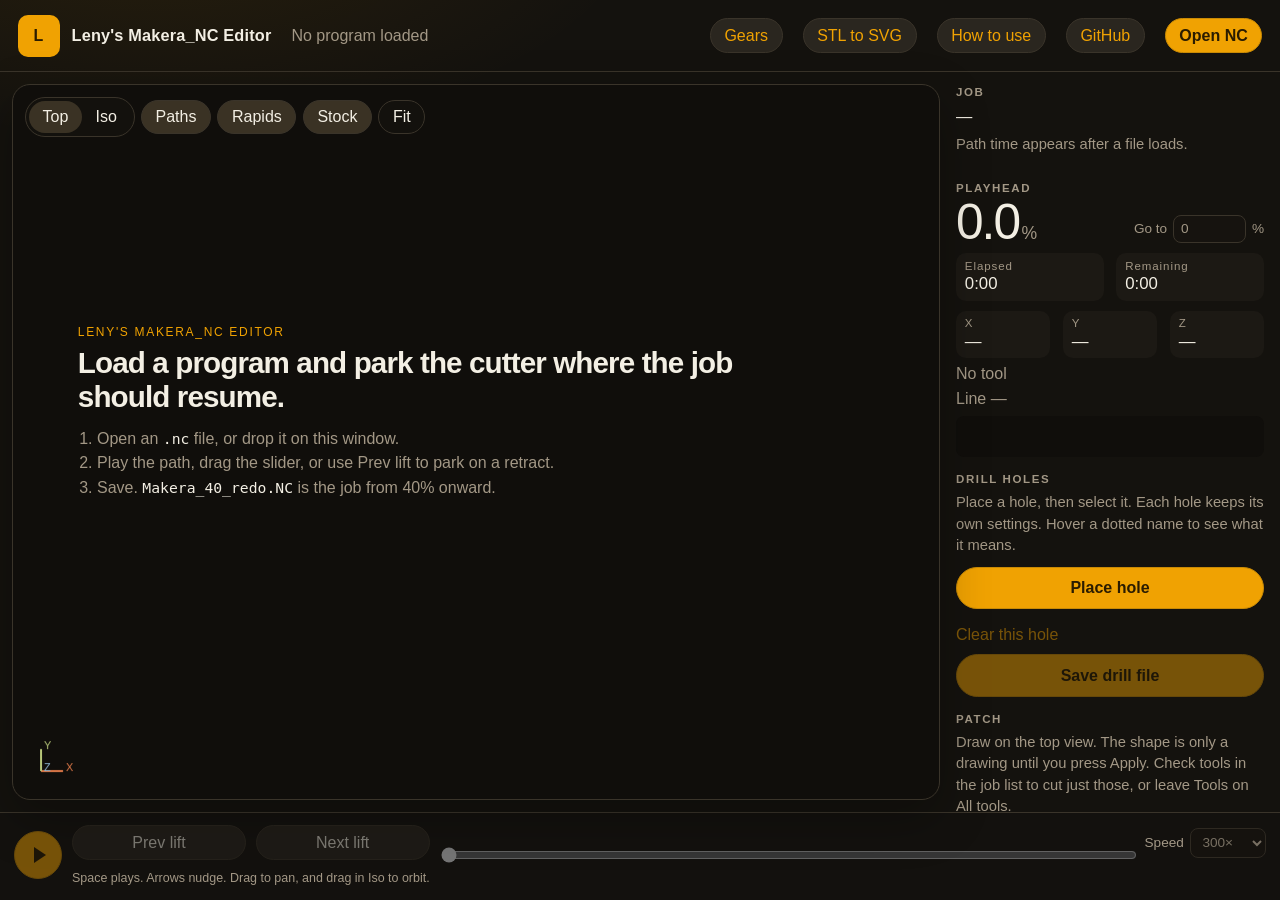
==== commit 1843da79: "Add a gear generator and an STL cutting page to the suite. The editor, gears, and SVG tool sit in on" ====
--- a/index.html
+++ b/index.html
@@ -15,6 +15,8 @@
       </div>
     </div>
     <p class="filemeta" id="fileMeta">No program loaded</p>
+    <a class="doclink" href="giving-you-the-gears.html">Gears</a>
+    <a class="doclink" href="stl-to-svg.html">STL to SVG</a>
     <a class="doclink" href="docs.html">How to use</a>
     <a class="doclink" href="https://github.com/LenyZen/makera-nc-editor" target="_blank" rel="noopener">GitHub</a>
     <button type="button" class="primary" id="openBtn">Open NC</button>
